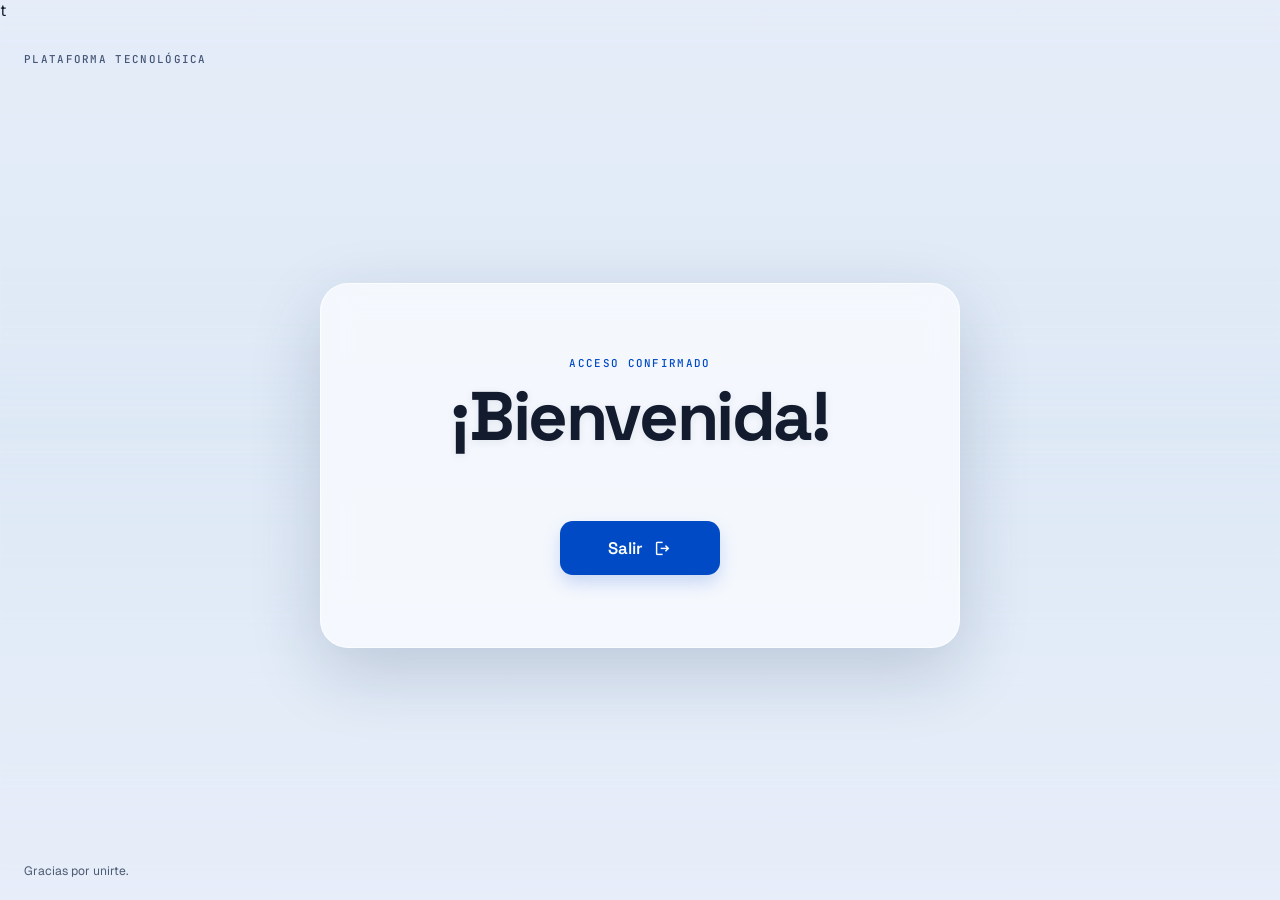
==== bienvenida.html @ 420b9424 "se guardan los cambios en los cuatro archivos fundamentales" ====
t<!DOCTYPE html>
<html lang="es">
<head>
  <meta charset="UTF-8">
  <meta name="viewport" content="width=device-width, initial-scale=1.0">
  <meta name="theme-color" content="#004ac6">
  <title>Bienvenida | Aether</title>
  <link rel="preconnect" href="https://fonts.googleapis.com">
  <link rel="preconnect" href="https://fonts.gstatic.com" crossorigin>
  <link href="https://fonts.googleapis.com/css2?family=Geist:wght@400;500;600;700&family=JetBrains+Mono:wght@400;500;600&family=Space+Grotesk:wght@500;600;700&display=swap" rel="stylesheet">
  <link href="https://fonts.googleapis.com/css2?family=Material+Symbols+Outlined:wght,FILL@100..700,0..1&display=swap" rel="stylesheet">
  <link rel="stylesheet" href="style.css">
  <script src="script.js" defer></script>
</head>
<body class="page page-welcome">
  <header class="site-header">
   
    <span class="header-caption">PLATAFORMA TECNOLÓGICA</span>
    
  </header>

  <main class="main-content welcome-main">
    <section class="glass-card welcome-card" aria-labelledby="welcomeTitle">
      <p class="eyebrow">ACCESO CONFIRMADO</p>
      <h1 id="welcomeTitle">¡Bienvenida!</h1>
      <p class="welcome-name" id="welcomeName"></p>
      <a class="primary-button exit-button" href="index.html">
        <span>Salir</span>
        <span class="material-symbols-outlined" aria-hidden="true">logout</span>
      </a>
    </section>
  </main>

  <footer class="site-footer">
    <span>Gracias por unirte.</span>
  </footer>

</body>
</html>
---- style.css ----
:root {
  color-scheme: light;
  font-family: "Geist", sans-serif;
  color: #131b2e;
  background: #dce8f5;
  font-synthesis: none;
  text-rendering: optimizeLegibility;
  -webkit-font-smoothing: antialiased;
  -moz-osx-font-smoothing: grayscale;
  font-optical-sizing: auto;
  --primary: #004ac6;
  --primary-hover: #003ea8;
  --text: #131b2e;
  --muted: #434655;
  --glass: rgba(250, 252, 255, 0.78);
  --field: rgba(255, 255, 255, 0.68);
  --border: rgba(255, 255, 255, 0.68);
  --shadow: 0 24px 70px rgba(19, 39, 78, 0.18);
}


* {
  box-sizing: border-box;
}

html {
  min-width: 320px;
  min-height: 100%;
}

body {
  min-width: 320px;
  min-height: 100vh;
  margin: 0;
  display: flex;
  flex-direction: column;
  position: relative;
  isolation: isolate;
  background: #dce8f5 url("https://lh3.googleusercontent.com/aida-public/[base64]") center / cover fixed;
}

body::before,
body::after {
  content: "";
  position: fixed;
  inset: 0;
  z-index: -1;
  pointer-events: none;
}

body::before {
  background: linear-gradient(180deg, rgba(250, 248, 255, 0.31), rgba(226, 238, 255, 0.08) 48%, rgba(250, 248, 255, 0.38));
}

body::after {
  background: rgba(232, 241, 252, 0.15);
  backdrop-filter: blur(1px);
}

button,
input,
select {
  font: inherit;
}

button,
a,
input,
select {
  -webkit-tap-highlight-color: transparent;
}

a {
  color: inherit;
}

.site-header,
.site-footer {
  width: min(100% - 3rem, 1280px);
  margin-inline: auto;
  display: flex;
  align-items: center;
  justify-content: space-between;
}

.site-header {
  min-height: 76px;
}

.brand {
  display: inline-flex;
  align-items: center;
  gap: 0.55rem;
  color: #123568;
  font-family: "Space Grotesk", sans-serif;
  font-size: 0.95rem;
  font-weight: 700;
  letter-spacing: 0.12em;
  text-decoration: none;
}

.brand .material-symbols-outlined {
  color: var(--primary);
  font-size: 1.65rem;
}

.header-caption,
.eyebrow {
  color: #445675;
  font-family: "JetBrains Mono", monospace;
  font-size: 0.68rem;
  font-weight: 500;
  letter-spacing: 0.12em;
}

.main-content {
  width: 100%;
  flex: 1;
  display: flex;
  align-items: center;
  justify-content: center;
  padding: 1.5rem 1.5rem 2rem;
}

.glass-card {
  position: relative;
  isolation: isolate;
  overflow: hidden;
  border: 1px solid var(--border);
  background: var(--glass);
  box-shadow: var(--shadow);
  backdrop-filter: blur(18px);
  -webkit-backdrop-filter: blur(18px);
}

.registration-card {
  width: min(100%, 1024px);
  min-height: 690px;
  padding: clamp(2rem, 5vw, 4rem);
  border-radius: 1.5rem;
  display: flex;
  flex-direction: column;
  justify-content: center;
}

.ambient {
  position: absolute;
  z-index: -1;
  width: 19rem;
  aspect-ratio: 1;
  border-radius: 50%;
  filter: blur(60px);
  pointer-events: none;
}

.ambient-top {
  top: -12rem;
  right: -7rem;
  background: rgba(37, 99, 235, 0.14);
}

.ambient-bottom {
  bottom: -13rem;
  left: -7rem;
  background: rgba(91, 184, 254, 0.18);
}

.section-heading {
  position: relative;
  margin-bottom: 2rem;
  text-align: center;
}

.eyebrow {
  margin: 0 0 0.6rem;
  color: var(--primary);
}

.section-heading h1,
.welcome-card h1 {
  margin: 0;
  color: var(--text);
  font-family: "Space Grotesk", sans-serif;
  font-weight: 700;
  letter-spacing: -0.035em;
}

.section-heading h1 {
  font-size: clamp(1.9rem, 4vw, 2.55rem);
  line-height: 1.15;
}

.section-heading > p:last-child {
  margin: 0.75rem 0 0;
  color: var(--muted);
  font-size: 0.98rem;
  line-height: 1.55;
}

.registration-form {
  position: relative;
  display: flex;
  flex-direction: column;
  gap: 1.5rem;
}

.form-grid {
  display: grid;
  grid-template-columns: repeat(2, minmax(0, 1fr));
  gap: 1.35rem 2rem;
}

.form-field {
  min-width: 0;
  display: flex;
  flex-direction: column;
  gap: 0.55rem;
}

.form-field-wide {
  grid-column: 1 / -1;
}

.form-field label {
  display: flex;
  align-items: center;
  gap: 0.5rem;
  color: #202c44;
  font-size: 0.9rem;
  font-weight: 600;
}

.form-field label .material-symbols-outlined {
  color: #4a5873;
  font-size: 1.15rem;
}

.input-wrap {
  position: relative;
  display: flex;
  align-items: center;
}

.input-wrap input,
.input-wrap select {
  width: 100%;
  min-width: 0;
  min-height: 54px;
  padding: 0.85rem 1rem 0.85rem 3rem;
  border: 1px solid rgba(97, 119, 158, 0.2);
  border-radius: 0.8rem;
  outline: none;
  background: var(--field);
  color: var(--text);
  box-shadow: 0 3px 12px rgba(19, 39, 78, 0.04);
  transition: border-color 160ms ease, background 160ms ease, box-shadow 160ms ease;
}

.input-wrap input::placeholder {
  color: #68758c;
  opacity: 0.78;
}

.input-wrap input:focus,
.input-wrap select:focus {
  border-color: rgba(0, 74, 198, 0.56);
  background: rgba(255, 255, 255, 0.9);
  box-shadow: 0 0 0 3px rgba(0, 74, 198, 0.12);
}

.input-icon {
  position: absolute;
  left: 1rem;
  z-index: 1;
  color: #586681;
  font-size: 1.3rem;
  pointer-events: none;
}

.input-wrap select {
  appearance: none;
  padding-right: 2.8rem;
  cursor: pointer;
}

.select-arrow {
  position: absolute;
  right: 0.9rem;
  color: #586681;
  pointer-events: none;
}

.password-toggle {
  position: absolute;
  right: 0.85rem;
  display: inline-grid;
  place-items: center;
  padding: 0.35rem;
  border: 0;
  border-radius: 0.5rem;
  background: transparent;
  color: #586681;
  cursor: pointer;
}

.password-toggle:hover,
.password-toggle:focus-visible {
  color: var(--primary);
}

.password-toggle:focus-visible,
.primary-button:focus-visible,
.brand:focus-visible,
.exit-button:focus-visible {
  outline: 3px solid rgba(0, 74, 198, 0.28);
  outline-offset: 3px;
}

.input-wrap input[type="password"],
.input-wrap input[type="text"] {
  padding-right: 3.2rem;
}

.status-message {
  display: flex;
  align-items: flex-start;
  gap: 0.65rem;
  padding: 0.85rem 1rem;
  border: 1px solid rgba(0, 74, 198, 0.14);
  border-radius: 0.75rem;
  background: rgba(255, 255, 255, 0.62);
  color: #173a73;
  font-size: 0.9rem;
  line-height: 1.45;
}

.status-message[hidden] {
  display: none;
}

.status-message.is-error {
  border-color: rgba(186, 26, 26, 0.2);
  background: rgba(255, 247, 246, 0.78);
  color: #93000a;
}

.status-message .material-symbols-outlined {
  flex: 0 0 auto;
  font-size: 1.2rem;
}

.form-actions {
  display: flex;
  justify-content: center;
}

.primary-button {
  min-height: 54px;
  display: inline-flex;
  align-items: center;
  justify-content: center;
  gap: 0.65rem;
  padding: 0.85rem 1.6rem;
  border: 0;
  border-radius: 0.8rem;
  background: var(--primary);
  box-shadow: 0 8px 18px rgba(0, 74, 198, 0.18);
  color: #fff;
  font-family: "Space Grotesk", sans-serif;
  font-size: 1.05rem;
  font-weight: 600;
  text-decoration: none;
  cursor: pointer;
  transition: background 160ms ease, box-shadow 160ms ease, transform 160ms ease;
}

.primary-button:hover {
  transform: translateY(-1px);
  background: var(--primary-hover);
  box-shadow: 0 12px 24px rgba(0, 74, 198, 0.22);
}

.primary-button:active {
  transform: scale(0.99);
}

.submit-button {
  width: min(100%, 440px);
}

.site-footer {
  min-height: 58px;
  color: rgba(38, 55, 83, 0.8);
  font-size: 0.76rem;
}

.welcome-main {
  min-height: min(640px, calc(100vh - 134px));
}

.welcome-card {
  width: min(100%, 640px);
  min-height: 360px;
  padding: clamp(2.5rem, 8vw, 4.5rem) 2rem;
  border-radius: 1.75rem;
  display: flex;
  flex-direction: column;
  align-items: center;
  justify-content: center;
  text-align: center;
  transition: box-shadow 250ms ease, background 250ms ease;
}

.welcome-card:hover {
  background: rgba(250, 252, 255, 0.84);
  box-shadow: 0 28px 80px rgba(19, 39, 78, 0.2);
}

.welcome-card h1 {
  margin: 0 0 0.65rem;
  font-size: clamp(2.8rem, 8vw, 4.3rem);
  line-height: 1.1;
  text-shadow: 0 2px 8px rgba(19, 39, 78, 0.08);
}

.welcome-name {
  min-height: 1.5rem;
  margin: 0 0 2rem;
  color: var(--muted);
  font-size: 1rem;
}

.exit-button {
  min-width: 160px;
}

.exit-button .material-symbols-outlined {
  font-size: 1.2rem;
  transition: transform 160ms ease;
}

.exit-button:hover .material-symbols-outlined {
  transform: translateX(3px);
}

@media (max-width: 680px) {
  .site-header,
  .site-footer {
    width: min(100% - 2rem, 1280px);
  }

  .site-header {
    min-height: 64px;
  }

  .header-caption {
    font-size: 0.58rem;
    letter-spacing: 0.06em;
  }

  .main-content {
    padding: 1rem;
  }

  .registration-card {
    min-height: unset;
    padding: 2rem 1.25rem;
    border-radius: 1.2rem;
  }

  .section-heading {
    margin-bottom: 1.5rem;
  }

  .form-grid {
    grid-template-columns: minmax(0, 1fr);
    gap: 1.1rem;
  }

  .form-field-wide {
    grid-column: auto;
  }

  .registration-form {
    gap: 1.2rem;
  }

  .site-footer {
    min-height: 52px;
    font-size: 0.68rem;
  }

  .welcome-main {
    min-height: calc(100vh - 116px);
  }

  .welcome-card {
    min-height: 320px;
  }
}

@media (prefers-reduced-motion: reduce) {
  *,
  *::before,
  *::after {
    scroll-behavior: auto !important;
    transition-duration: 0.01ms !important;
  }
}
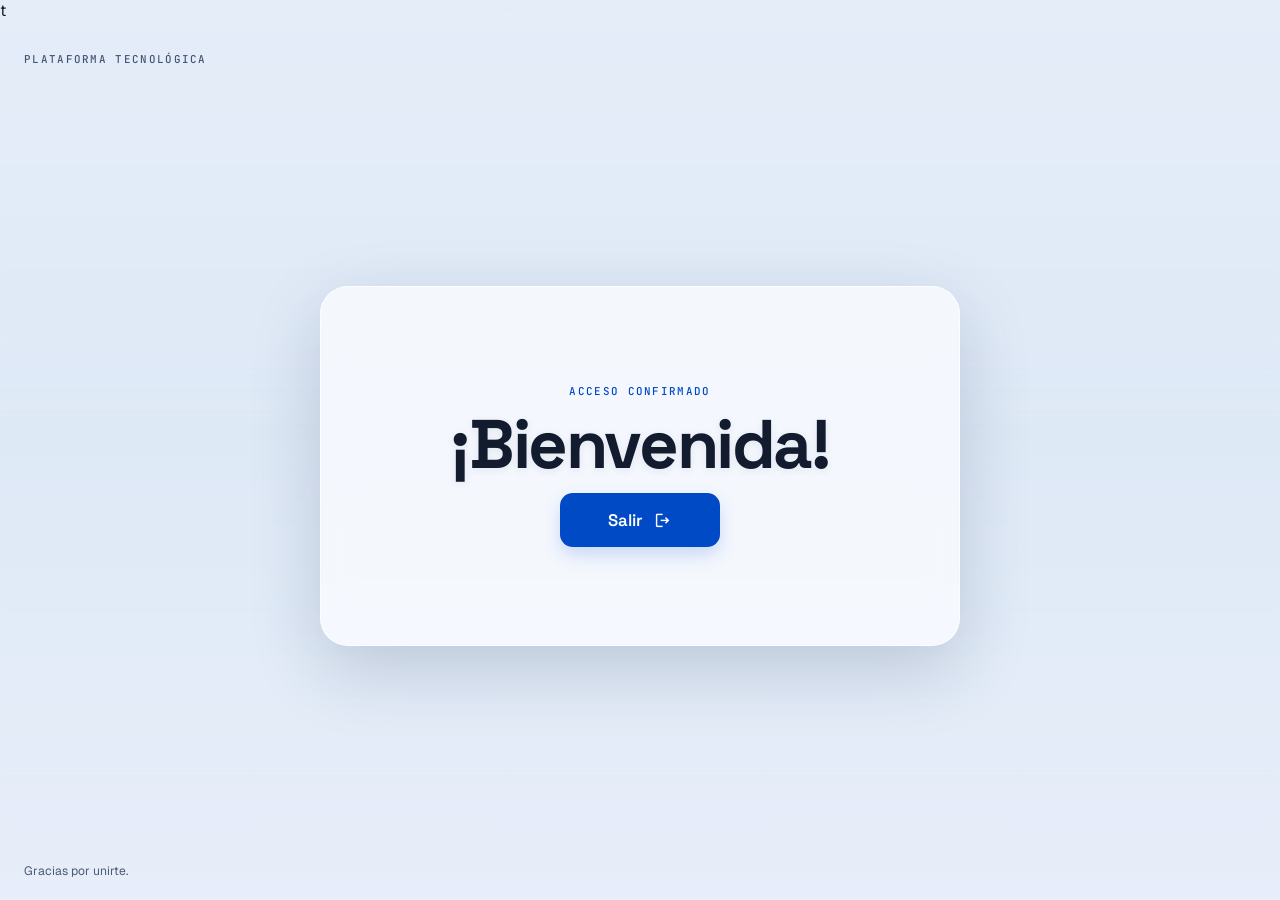
==== commit 6edde68b: "se finaliza el formulario" ====
--- a/bienvenida.html
+++ b/bienvenida.html
@@ -23,8 +23,7 @@
     <section class="glass-card welcome-card" aria-labelledby="welcomeTitle">
       <p class="eyebrow">ACCESO CONFIRMADO</p>
       <h1 id="welcomeTitle">¡Bienvenida!</h1>
-      <p class="welcome-name" id="welcomeName"></p>
-      <a class="primary-button exit-button" href="index.html">
+      <a class="primary-button exit-button" href="index.html" onclick="handleLogout(event)">
         <span>Salir</span>
         <span class="material-symbols-outlined" aria-hidden="true">logout</span>
       </a>
--- a/style.css
+++ b/style.css
@@ -290,35 +290,11 @@
   pointer-events: none;
 }
 
-.password-toggle {
-  position: absolute;
-  right: 0.85rem;
-  display: inline-grid;
-  place-items: center;
-  padding: 0.35rem;
-  border: 0;
-  border-radius: 0.5rem;
-  background: transparent;
-  color: #586681;
-  cursor: pointer;
-}
-
-.password-toggle:hover,
-.password-toggle:focus-visible {
-  color: var(--primary);
-}
-
-.password-toggle:focus-visible,
 .primary-button:focus-visible,
 .brand:focus-visible,
 .exit-button:focus-visible {
   outline: 3px solid rgba(0, 74, 198, 0.28);
   outline-offset: 3px;
-}
-
-.input-wrap input[type="password"],
-.input-wrap input[type="text"] {
-  padding-right: 3.2rem;
 }
 
 .status-message {
@@ -423,13 +399,6 @@
   text-shadow: 0 2px 8px rgba(19, 39, 78, 0.08);
 }
 
-.welcome-name {
-  min-height: 1.5rem;
-  margin: 0 0 2rem;
-  color: var(--muted);
-  font-size: 1rem;
-}
-
 .exit-button {
   min-width: 160px;
 }
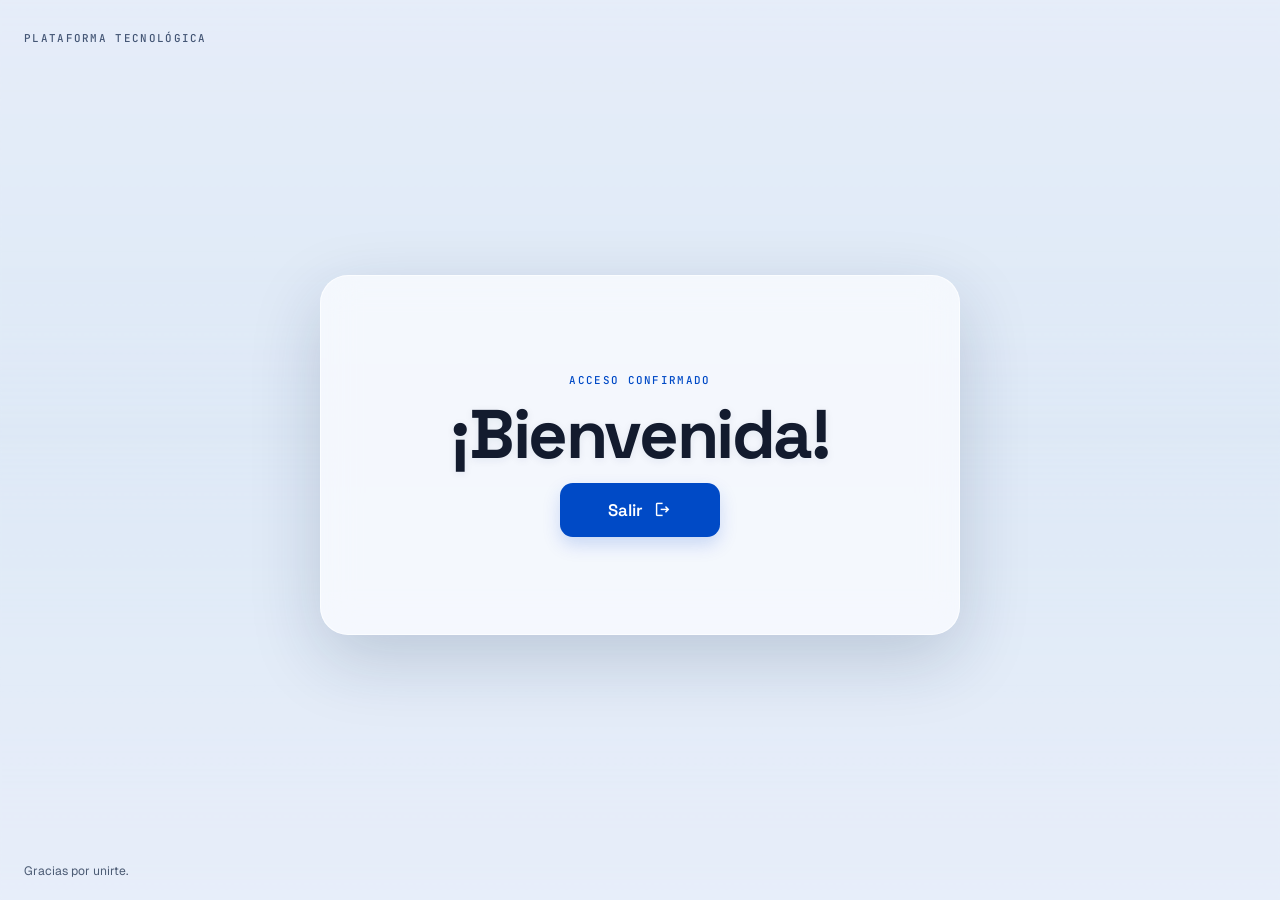
==== commit 21b184f9: "se incorpora design.md" ====
--- a/bienvenida.html
+++ b/bienvenida.html
@@ -1,4 +1,4 @@
-t<!DOCTYPE html>
+<!DOCTYPE html>
 <html lang="es">
 <head>
   <meta charset="UTF-8">
